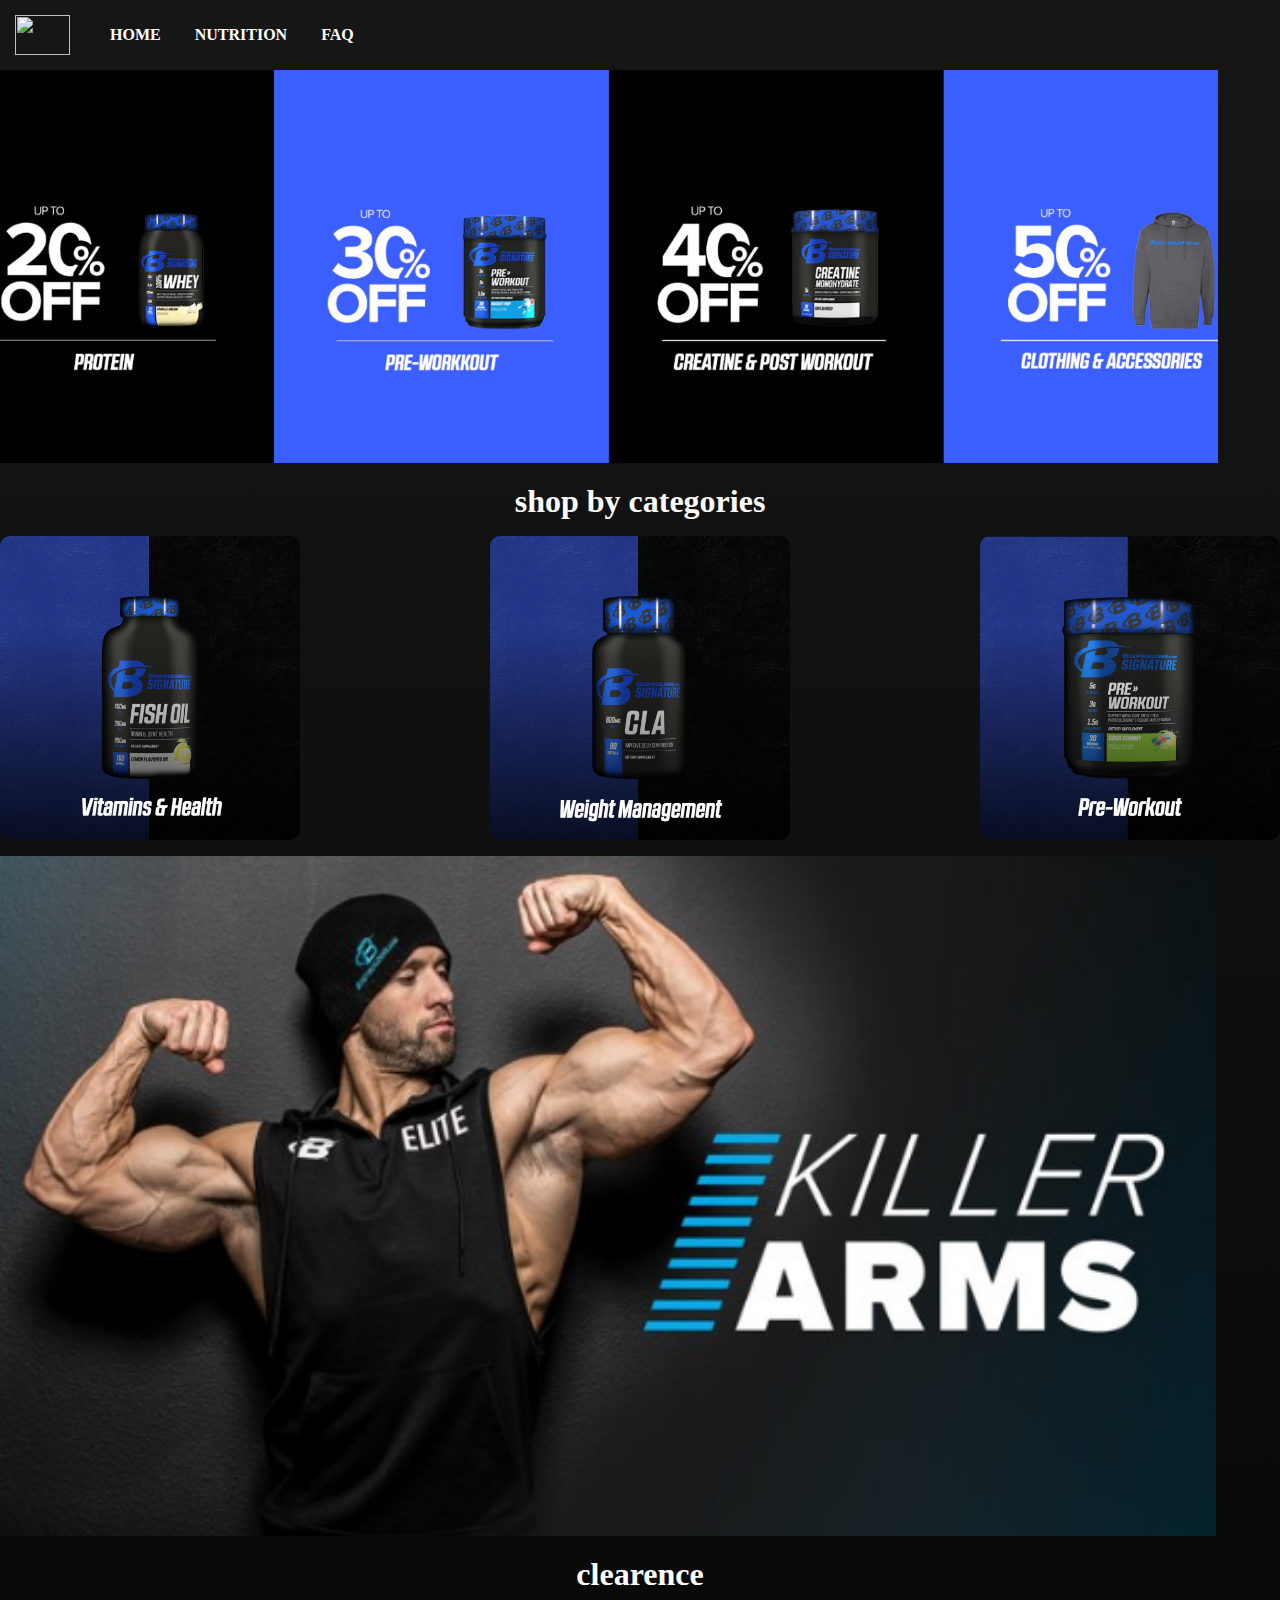
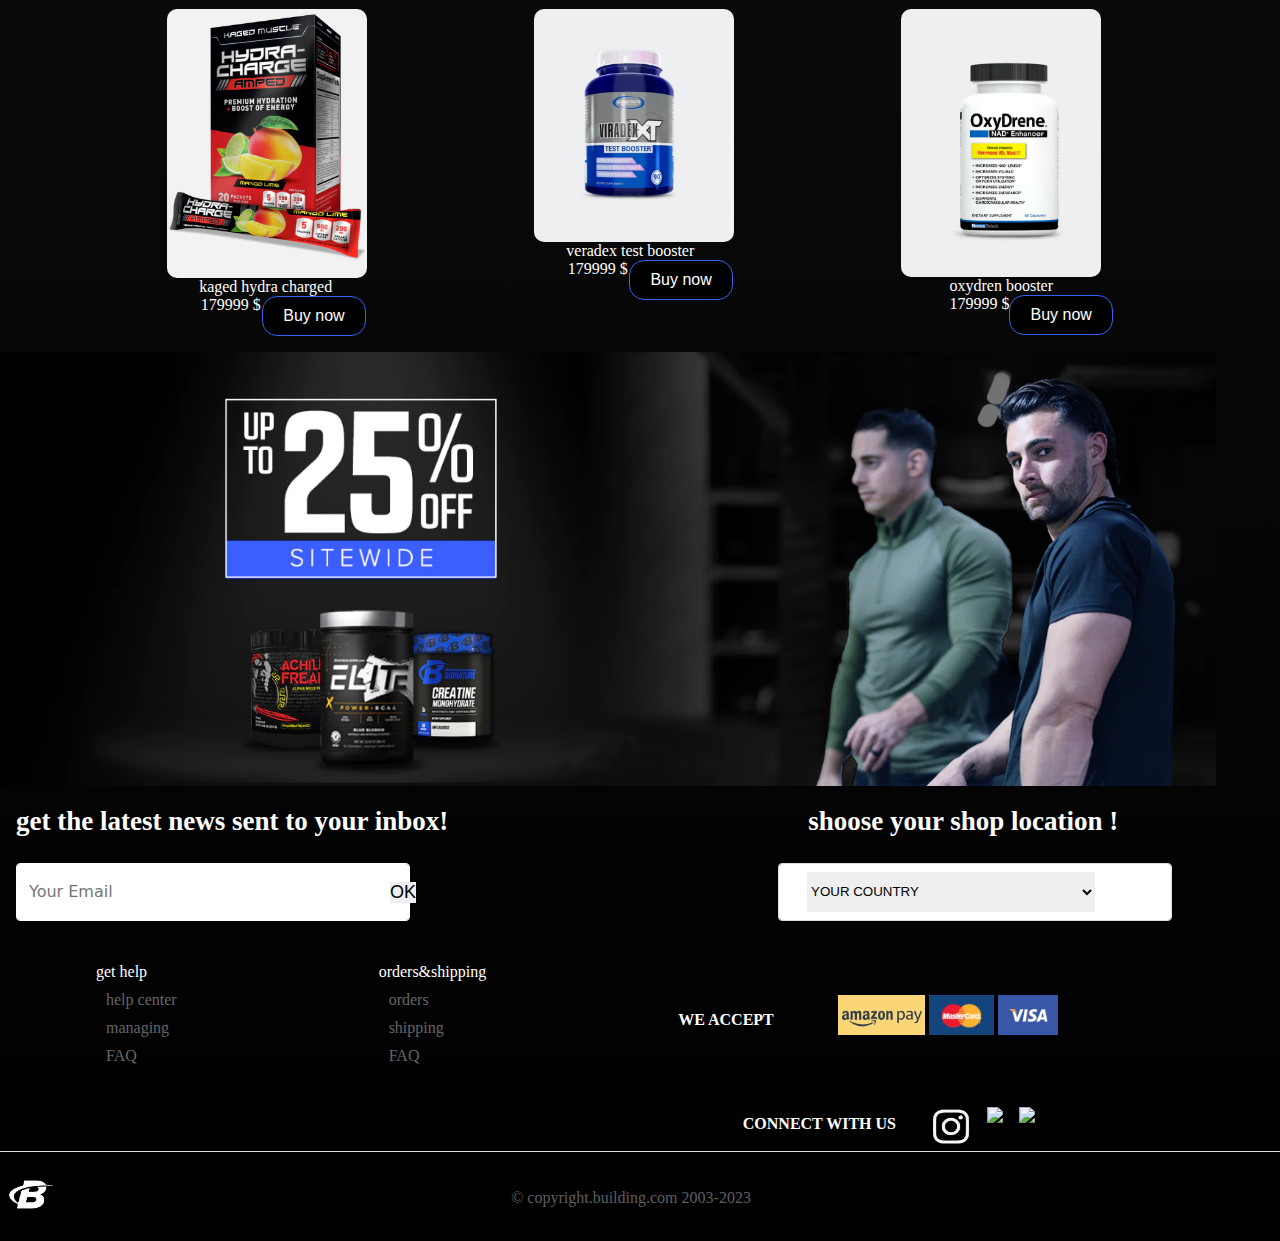
==== nutrition.html @ a2dac780 "first commit" ====
<!DOCTYPE html>
<html lang="en">

<head>
    <meta charset="UTF-8">
    <meta name="viewport" content="width=device-width, initial-scale=1.0">
    <link rel="stylesheet" href="style.css">
    <title>building</title>
    <link rel="shortcut icon" href="img/logo.png" type="image/x-icon">
</head>

<body>
    <header>

        <nav>
            <div class="burgermenu" id="burger-menu">
                <img src="img/ham.PNG" alt="" >
            </div>
            <img class="logo" src="img/logo.PNG">
            <ul>

                <li><a href="index.html">HOME</a></li>
                <li><a href="nutrition.html">NUTRITION</a></li>
                <li><a href="faq.html">FAQ</a></li>
            </ul>
    </header>
    <div class="ADD">
        <img class="head"src="img/shopcapPNG.PNG" alt="">
       
    </div>
    <h1 class="categories">shop by categories</h1>
    <div class="producte">
        
        <img class="Captu" src="img/Captu.PNG" alt="z">
        <img class= "Captur" src="img/Capture..PNG" alt="z">
        <img class="Capture" src="img/Capture.PN.PNG" alt="z">
  </div>
  <div class="add2">
    <img class=head2 src="img/shop2.PNG" alt="">

</div>
  <h1 class="categories">clearence</h1>
    <div class="product">
        <div class="pro">
        <img class="e" src="img/e.PNG" alt="z">
        <p>kaged hydra charged</p>
        <div class="price">
            <P>179999 $</P>
            <button class="buy-btn"><a href="#">Buy now</a></button>
            </div>
        </div>
        <div class=" pro2">
            <img class="vix" src="img/vix.PNG" alt="z">
            <p>veradex test booster</p>
            <div class="price"><P>179999 $</P>
            <button class="buy-btn"><a href="#">Buy now</a></button>
            </div></div>
         <div class="pro1">
         <img class="zz" src="img/nad.PNG" alt="z">
         <p>oxydren booster</p>
         <div class="price"><P>179999 $</P>
            <button class="buy-btn"><a href="#">Buy now</a></button>
            </div>
          </div>
          </div>
    <div class="add3">
        <img class="head3"src="img/shop.PNG" alt="">
       
    </div>
    <footer>
        <div class="inbox">
            <div class="hf">
                <div class="h">
                    <h1>get the latest news sent to your inbox!</h1>
                </div>
                <div class="h1">
                    <h1>shoose your shop location !</h1>
                </div>
            </div>
            <div class="info">
                <div class="youremail">
                    <input type="email" class="email" placeholder="Your Email">
                    <button class="ok" type="submit">OK</button>
                </div>
               
                <div class="location">
                    <img src="img/mrr.PNG" alt="morocco" style="display: none;">
                    <img src="img/aust.PNG" alt="australianflag" style="display: none; height: 2.3rem;">
                    <img src="img/Cane.PNG" alt="canadianflag" style="display: none; height: 2.3rem;">
                    <select class="location-select" id="locationSelect">
                        <Option value="shoose">YOUR COUNTRY</Option>
                        <option value="MOROCCO">MOROCCO</option>
                        <option value="AUSTRALIA">AUSTRALIA</option>
                        <option value="CANADA">CANADA</option>
                       
                    </select>
                </div>
                

            </div>

            <div class="accept">
                <div>
                    get help

                    <a href="index.html">help center</a>
                    <a href="nutrition.html">managing</a>
                    <a href="faq.html">FAQ</a>

                </div>

                <div>
                    orders&shipping
                    <a href="index.html">orders</a>
                    <a href="nutrition.html">shipping</a>
                    <a href="faq.html">FAQ</a>
                </div>
                <div class="BANK">
                    <h4>WE ACCEPT</h4>
                    <div class="img">
                        <img src="img/ama.PNG" style="height: 2.5rem;">
                        <img src="img/MASTER.PNG" style="height: 2.5rem;">
                        <img src="img/VISA.png" style="height: 2.5rem;">
                    </div>
                </div>
            </div>
            <div class="connect">
                <div class="social">
                    <h4>CONNECT WITH US</h4>
                    <div class="socialmedia">
                        <a href="instagram.com"><img src="img/IG.png" style="height: 2.5rem;padding: 0 0.5rem;"></a>
                        <a href="tiktok.com"></a><img src="img/tik.PNG" style="height: 2.5rem;padding: 0 0.5rem;"></a>
                        <a href="facebook.com"> <img src="img/fb.PNG" style="height: 2.8rem;padding: 0 0.5rem;"></a>
                    </div>
                </div>
                <div class="footer-copyright">
                    <div class="copyright">
                        <div>
                            <img src="img/logo.png" class="footerlogo">
                        </div>
                        <p>
                            © copyright.building.com 2003-2023
                        </p>
                    </div>

                </div>
            </div>
        </div>
        <div class="popup" id="invalidPopup">
            <div class="popup-content">
                <span class="close-popup" id="closeInvalidPopup">&times;</span>
                <p><span class="Xmark">&#10008;</span>please enter a valid address</p>
            </div>
        </div> 
        <div class="popup" id="validPopup">
            <div class="popup-content">
                <span class="close-popup" id="closeValidPopup">&times;</span>
                <p>Email address is valid <span class="checkmark">&#10004;</span></p>
            </div>
        </div>
    </footer>
    <script src="bui.js"></script>

</body>

</html>
---- style.css ----
* {
    padding: 0;
    margin: 0;
    text-decoration: none;
}

body {
    background: linear-gradient(#161616, #000000);
}

.logo {
    width: 55px;
    height: 40px;
    margin: 10px;

}

nav {
    display: inline-flex;
    align-items: center;
    background: (#161616);
    padding: 5px;
}




.nav-list a {
    text-decoration: none;
    color: white;
    /* Set link color */
}

.logo {
    max-width: 100px;
    /* Set a maximum width for your logo */
}


nav ul {


    border: #060606;

    list-style-type: none;

}


nav ul li {

    display: inline;
    margin-left: 30px;
}

nav a {
    text-decoration: none;
    color: #ffffff;
    font-weight: bold;

}

.undernav {
    display: flex;
}

.cap {
    width: 260px;
    height: 150PX;
}

.captue {
    width: 242px;
    height: 150PX;

}

.tem1 {
    width: 250px;
    height: 150PX;

}

.ca1 {
    width: 260px;
    height: 150PX;
}

.cre {
    width: 245px;
    height: 150PX;
}

.shop {
    background-color: rgb(51, 99, 243);
    text-align: center;
    color: #ffffff;
    height: 20px;

}

.button {
    background-color: transparent;
    color: #ffffff;
    border-radius: 5px;
    border-color: rgb(51, 99, 243);
    border-style: groove;
    width: 6rem;
    height: 27px;
    margin-left: 8rem;
    cursor: pointer;
}

.welcome {
    width: 100%;
    display: flex;
    justify-content: end;

}

.welcome img {
    position: relative;
    width: 50%;
}

.welcome_text {
    position: absolute;
    left: 20rem;
    bottom: 15rem;
    z-index: 1;
}

.welcome_text h1 {
    font-size: 4em;
    color: rgb(51, 99, 243);
}

.welcome_text p {
    color: #fafafa;
    margin-left: 4px;

}

.inbox h1 {

    color: #ffffff;
    font-size: 27px;
    padding: 1rem;

}

.youremail {
    display: flex;
}

.email {

    width: 23rem;
    margin: .625rem 0;
    border: 1px solid #ffffff;
    border-radius: .25rem;
    font-family: ProximaNova, "Proxima Nova", ui-sans-serif, system-ui, -apple-system, Segoe UI, Roboto, Ubuntu, Cantarell, Noto Sans, sans-serif, BlinkMacSystemFont, Helvetica Neue, Arial, Apple Color Emoji, Segoe UI Emoji, Segoe UI Symbol, Noto Color Emoji;
    display: block;
    padding: .5rem .75rem;
    margin-left: 1rem;
    font-size: 1rem;
    font-weight: 400;
    color: #666;
    background-color: #ffffff;
    background-clip: padding-box;
   
}

.ok {
    cursor: pointer;
    font-size: large;
    position: absolute;
    top: 1.8rem;
    right: 54rem;
    border: none;

}

.hf {
    display: flex;
}

.h1 {
    margin-left: 20.5rem;
}

.info {
    position: relative;
    display: flex;

}

.location {

    left: 30rem;
    width: 23rem;
    margin: .625rem 0;
    border: 1px solid #ddd;
    border-radius: .25rem;
    font-family: ProximaNova, "Proxima Nova", ui-sans-serif, system-ui, -apple-system, Segoe UI, Roboto, Ubuntu, Cantarell, Noto Sans, sans-serif, BlinkMacSystemFont, Helvetica Neue, Arial, Apple Color Emoji, Segoe UI Emoji, Segoe UI Symbol, Noto Color Emoji;
    display: flex;
    padding: .5rem .75rem;
    margin-left: 23rem;


    background-color: #fff;
    background-clip: padding-box;
   
}

.flag {
    cursor: pointer;
    height: 2rem;
    margin-right: 5rem;

}

.click {
    cursor: pointer;
    margin-left: 7rem;
}

.location p {
    color: #060606;
    margin-top: 7px;
    cursor: default;

}

.accept {
    display: flex;
    color: #fff;

}

.accept div a {
    display: block;
    color: #666;
    margin: 10px;
}

.accept div {
    padding: 2rem 6rem;
}

.ACCEPTIMG {
    height: 2.5REM;
}

.BANK {
    position: relative;
    display: flex;


    min-width: 412px;
}

.BANK h4 {
    position: absolute;
    top: 5rem;
}

.img {
    margin-left: 4rem;
    min-width: 13.8rem;
}

.social {
    position: relative;
    display: flex;
    margin-left: 1.7REM;

    min-width: 412px;
}

.social h4 {
    color: white;
    position: absolute;
    top: 0.5rem;
    right: 24rem;
}

.socialmedia {
    display: flex;
    margin-left: 56rem;
    min-width: 13.8rem;
}

.footer-copyright {

    padding: 20px 0 17px;
    border-top: 1px solid #ddddde;
}

.copyright {
    display: flex;
    color: #5f5f5f;

}

.copyright p {
    display: flex;
    align-items: center;
    margin-left: 28rem;
}

.footerlogo {
    height: 3rem;
}

.faqs {
    color: white;
    min-height: 112vh;
    width: 80%;
    margin: 0 auto;
    display: flex;
    flex-direction: column;
    align-items: center;
}

section {
    min-height: 24vh;
}

.title {
    font-size: 2rem;
    MARGIN: 2rem 0rem;
    border-bottom: 7PX solid rgb(51, 99, 243);
}

.faq {
    max-width: 700px;
    margin-top: 2rem;
    cursor: pointer;
    border-bottom: 2px solid white;
}

.question {
    display: flex;
    justify-content: space-between;
    align-items: center;
    margin-bottom: 1rem;
}

.question h3 {
    font-size: 1.5rem;
}

.bg {
    position: absolute;
    z-index: -1;
    height: 47.5rem;
    width: 79rem;
}

.plus {
    height: 1.6rem;
}

.answer {
    max-height: 0;
    overflow: hidden;
    transition: max-height 1.4s ease;
}

.answer p {
    padding-top: 1rem;
    line-height: 1.6;
    font-size: 1.3rem;
}

.faq .answer.active {
    max-height: 300px;

}

.faq .plus {
    transition: transform 0.3s;
}

.faq .plus:active {
    transform: rotate(90deg);

}

.popup {
    border-radius: 5px;
    display: none;
    position: fixed;
    top: 50%;
    left: 50%;
    transform: translate(-50%, -50%);
    background: white;
    box-shadow: 0 0 10px rgba(0, 0, 0, 0.3);
    padding: 20px;
    z-index: 1000;
}

.popup-content {
    text-align: center;
}

.close-popup {
    position: absolute;
    top: 0.1px;
    right: 7px;
    cursor: pointer;
    font-size: 30px;
}

.checkmark {
    color: green;
}

.Xmark {
    color: red;
}

.location-select {

    border: 0;
    margin-left: 1rem;
    width: 18rem;
    height: 2.5rem;
}

.burgermenu {
    display: none;
}

/* style-mobile.css */
@media screen and (max-width: 768px) {
    .logo {
        margin-left: 20rem;
    }

    ul {
        display: none;
        /* Hide the navigation links */
        flex-direction: column;
        background-color: #333;
        /* Background color for the mobile menu */
        position: absolute;
        top: 60px;
        left: 0;
        width: 100%;
        z-index: 1;
    }

    ul.active {
        display: flex;
        /* Show the navigation links when active */
    }

    ul li {
        padding: 10px;
    }

    .burgermenu {

        display: block;
        cursor: pointer;
    }

    .burgermenu img {
        height: 40px;

    }

    .burgermenu .bar {
        width: 25px;
        height: 3px;
        background-color: #fff;
        margin: 3px 0;
    }

    .cap {
        width: 10rem;
        height: 5rem;
    }

    .captue {
        width: 10rem;
        height: 5rem;

    }

    .tem1 {
        width: 10rem;
        height: 5rem;

    }

    .ca1 {
        width: 12rem;
        height: 5rem;
    }

    .cre {
        width: 12rem;
        height: 5rem;
    }

    .shop {
        background-color: rgb(51, 99, 243);
        text-align: center;
        width: 48REM;
        color: #ffffff;
        height: 20px;

    }

    section {
        min-height: 0vh;
    }

    .welcome {
        width: 100%;
        display: flex;
        justify-content: start;

    }

    .welcome img {

        width: 100.2%;
    }

    .welcome_text {
        position: absolute;
        left: 7rem;
        bottom: 25rem;
        z-index: 1;
    }

    .button {
        background-color: black;
        color: rgb(51, 99, 243);
        border-radius: 5px;
        border-color: rgb(51, 99, 243);
        border-style: groove;
        width: 6rem;
        height: 27px;
        margin-left: 8rem;
        cursor: pointer;
    }

    .inbox h1 {

        color: #ffffff;
        font-size: 19px;
        padding: 1rem;
        margin-left: 3rem;

    }

    .youremail {
        display: flex;
    }

    .email {

        width: 17.2rem;

        border: 1px solid #ffffff;
        border-radius: .25rem;
        font-family: ProximaNova, "Proxima Nova", ui-sans-serif, system-ui, -apple-system, Segoe UI, Roboto, Ubuntu, Cantarell, Noto Sans, sans-serif, BlinkMacSystemFont, Helvetica Neue, Arial, Apple Color Emoji, Segoe UI Emoji, Segoe UI Symbol, Noto Color Emoji;


        margin-left: 5rem;
        font-size: 1rem;

        color: #666;
        background-color: #ffffff;

    }

    .ok {
        cursor: pointer;
        font-size: large;
        position: absolute;
        top: 1.8rem;
        right: 25rem;
        border: none;

    }

    .hf {
        display: flex;

    }

    .h1 {
        margin-left: 0rem;
        max-width: 200rem;
    }

    .info {
        position: relative;
        display: flex;

    }

    .location {


        width: 18rem;
        margin: .625rem 0;
        border: 1px solid #ddd;
        border-radius: .25rem;
        font-family: ProximaNova, "Proxima Nova", ui-sans-serif, system-ui, -apple-system, Segoe UI, Roboto, Ubuntu, Cantarell, Noto Sans, sans-serif, BlinkMacSystemFont, Helvetica Neue, Arial, Apple Color Emoji, Segoe UI Emoji, Segoe UI Symbol, Noto Color Emoji;
        display: flex;

        margin-left: 2rem;


        background-color: #fff;

    }

    .flag {
        cursor: pointer;
        height: 0.5rem;
        margin-right: 5rem;

    }

    .location p {
        color: #060606;
        margin-top: 7px;
        cursor: default;

    }

    .accept {
        display: flex;
        color: #fff;

    }

    .accept div a {
        display: block;
        color: #666;
        margin: 10px;
    }

    .accept div {
        padding: 1rem 2rem;
    }

    .BANK {
        position: relative;
        display: flex;

    }

    .BANK h4 {
        position: absolute;
        top: 2.6rem;
        right: 22rem;
    }

    .img {
        margin-left: 5rem;
        min-width: 13.8rem;
    }

    .ACCEPTIMG {
        height: 2.4REM;
    }

    .social {
        position: relative;
        display: flex;
        margin-left: 3.3REM;

        min-width: 100px;
    }

    .social h4 {
        color: white;
        position: absolute;
        top: 0.5rem;
        right: 20rem;
    }

    .socialmedia {
        display: flex;
        margin-left: 25rem;
        min-width: 13.8rem;
    }

    .footer-copyright {
        width: 48.9rem;
        padding: 20px 0 17px;
        border-top: 1px solid #ddddde;
    }

    .copyright {
        display: flex;
        color: #5f5f5f;

    }

    .copyright p {
        display: flex;
        align-items: center;
        margin-left: 12rem;
    }

    .footerlogo {
        height: 3rem;
    }

    .faqs {
        color: white;
        min-height: 60vh;
        width: 100%;
        margin: 0 0;
        display: flex;
        flex-direction: column;


    }

    .title {
        font-size: 2rem;
        MARGIN: 2rem 0rem;
        border-bottom: 7PX solid rgb(51, 99, 243);
    }

    .faq {
        max-width: 500px;
        margin-top: 2rem;
        cursor: pointer;
        border-bottom: 2px solid white;
    }

    .question {
        display: flex;
        justify-content: space-between;
        align-items: center;
        margin-bottom: 1rem;

    }

    .question h3 {
        font-size: 1.5rem;

    }

    .bg {
        position: absolute;
        z-index: -1;
        height: 45.5rem;
        width: 50rem;
    }

    .plus {
        height: 1.6rem;
    }

    .answer {
        max-height: 0;
        overflow: hidden;
        transition: max-height 1.4s ease;
    }

    .answer p {
        padding-top: 1rem;
        line-height: 1.6;
        font-size: 1.3rem;
    }

    .faq .answer.active {
        max-height: 300px;

    }

    .faq .plus {
        transition: transform 0.3s;
    }

    .faq .plus:active {
        transform: rotate(90deg);


    }
 
    .head  {
        width: 56.4rem;
    }
    
    .product {
        display: flex;
        flex-direction:column; margin-left: 23rem;
        justify-content: space-between;
        border-radius: 5px;
    
    }
    
    
    .producte {
        flex-direction:column;
        margin-left: 19rem;
        display: flex;
        justify-content: space-between;
        border-radius: 5px;
    }
    
    .Captu {
        width: 300px;
        border-radius: 10px;
        margin-bottom: 1rem;
    }
    
    .Captur {
        margin-bottom: 1rem;
        width: 300px;
        border-radius: 10px;
    }
    
    .Capture {
        margin-bottom: 1rem;
        width: 300px;
        border-radius: 10px;
    }
    
    .e {margin-bottom: 1rem;
        width: 200px;
        border-radius: 10px;
    }
    
    .vix {margin-bottom: 1rem;
        margin-bottom: 1rem;
        width: 200px;
        border-radius: 10px;
    }
    
    .zz {
        margin-bottom: 1rem;
        width: 200px;
        border-radius: 10px;
    }
    
    .categories {
        margin-left: 9rem;
        margin-bottom: 1rem;
        display: flex;
        color: #ffffff;
        justify-content: center;
        padding: 1rem;
    }
    
    .pro1 {margin-bottom: 1rem;
        display: flex;
        flex-direction: column;
        color: #ffffff;
    }
    
    .pro2 {margin-bottom: 1rem;
        display: flex;
        flex-direction: column;
        color: #ffffff;
    }
    
    .pro {
        margin-bottom: 1rem;
        display: flex;
        flex-direction: column;
        color: #ffffff;
    }
    .price P{
        font-size: large;
    }
    .price {
        display: flex;
        flex-direction: column;
        justify-content: space-evenly;
    }
    
    .buy-btn {
        width: 10rem;
        margin-left: 1rem;
        border: 1px solid transparent;
        padding: 10px 20px;
        border-radius: 15px;
        border-color: rgb(51, 99, 243);
        background-color: #000000;
        transition: 1s ease;
    }
    
    .buy-btn:hover {
        transform: scale(1.1);
    }
    
    .buy-btn a {
        text-decoration: none;
        color: #fff;
        font-size: 16px;
    
    }
    
    .pro p {
        margin-left: 2rem;
    }
    
    .pro1 p {
        margin-left: 3rem;
    }
    
    .pro2 p {
        margin-left: 2rem;
    }
    
}
.head  {
    width: 76.1rem;
}
.head2 {
    padding-top :1REM; 
   width:  76rem;
}
.head3{

    padding-top :1REM; 
    width: 76rem;
}
.product {
    display: flex;
    justify-content: space-evenly;
    border-radius: 5px;

}


.producte {
    display: flex;
    justify-content: space-between;
    border-radius: 5px;
}

.Captu {
    width: 300px;
    border-radius: 10px;
}

.Captur {
    width: 300px;
    border-radius: 10px;
}

.Capture {
    width: 300px;
    border-radius: 10px;
}

.e {
    width: 200px;
    border-radius: 10px;
}

.vix {
    width: 200px;
    border-radius: 10px;
}

.zz {
    width: 200px;
    border-radius: 10px;
}

.categories {
    display: flex;
    color: #ffffff;
    justify-content: center;
    padding: 1rem;
}

.pro1 {
    display: flex;
    flex-direction: column;
    color: #ffffff;
}

.pro2 {
    display: flex;
    flex-direction: column;
    color: #ffffff;
}

.pro {
    display: flex;
    flex-direction: column;
    color: #ffffff;
}

.price {
    display: flex;
    justify-content: space-evenly;
}

.buy-btn {
    border: 1px solid transparent;
    padding: 10px 20px;
    border-radius: 15px;
    border-color: rgb(51, 99, 243);
    background-color: #000000;
    transition: 1s ease;
}

.buy-btn:hover {
    transform: scale(1.1);
}

.buy-btn a {
    text-decoration: none;
    color: #fff;
    font-size: 16px;

}

.pro p {
    margin-left: 2rem;
}

.pro1 p {
    margin-left: 3rem;
}

.pro2 p {
    margin-left: 2rem;
}
.add2{
 width: 20rem;
}
.ADD3{

}
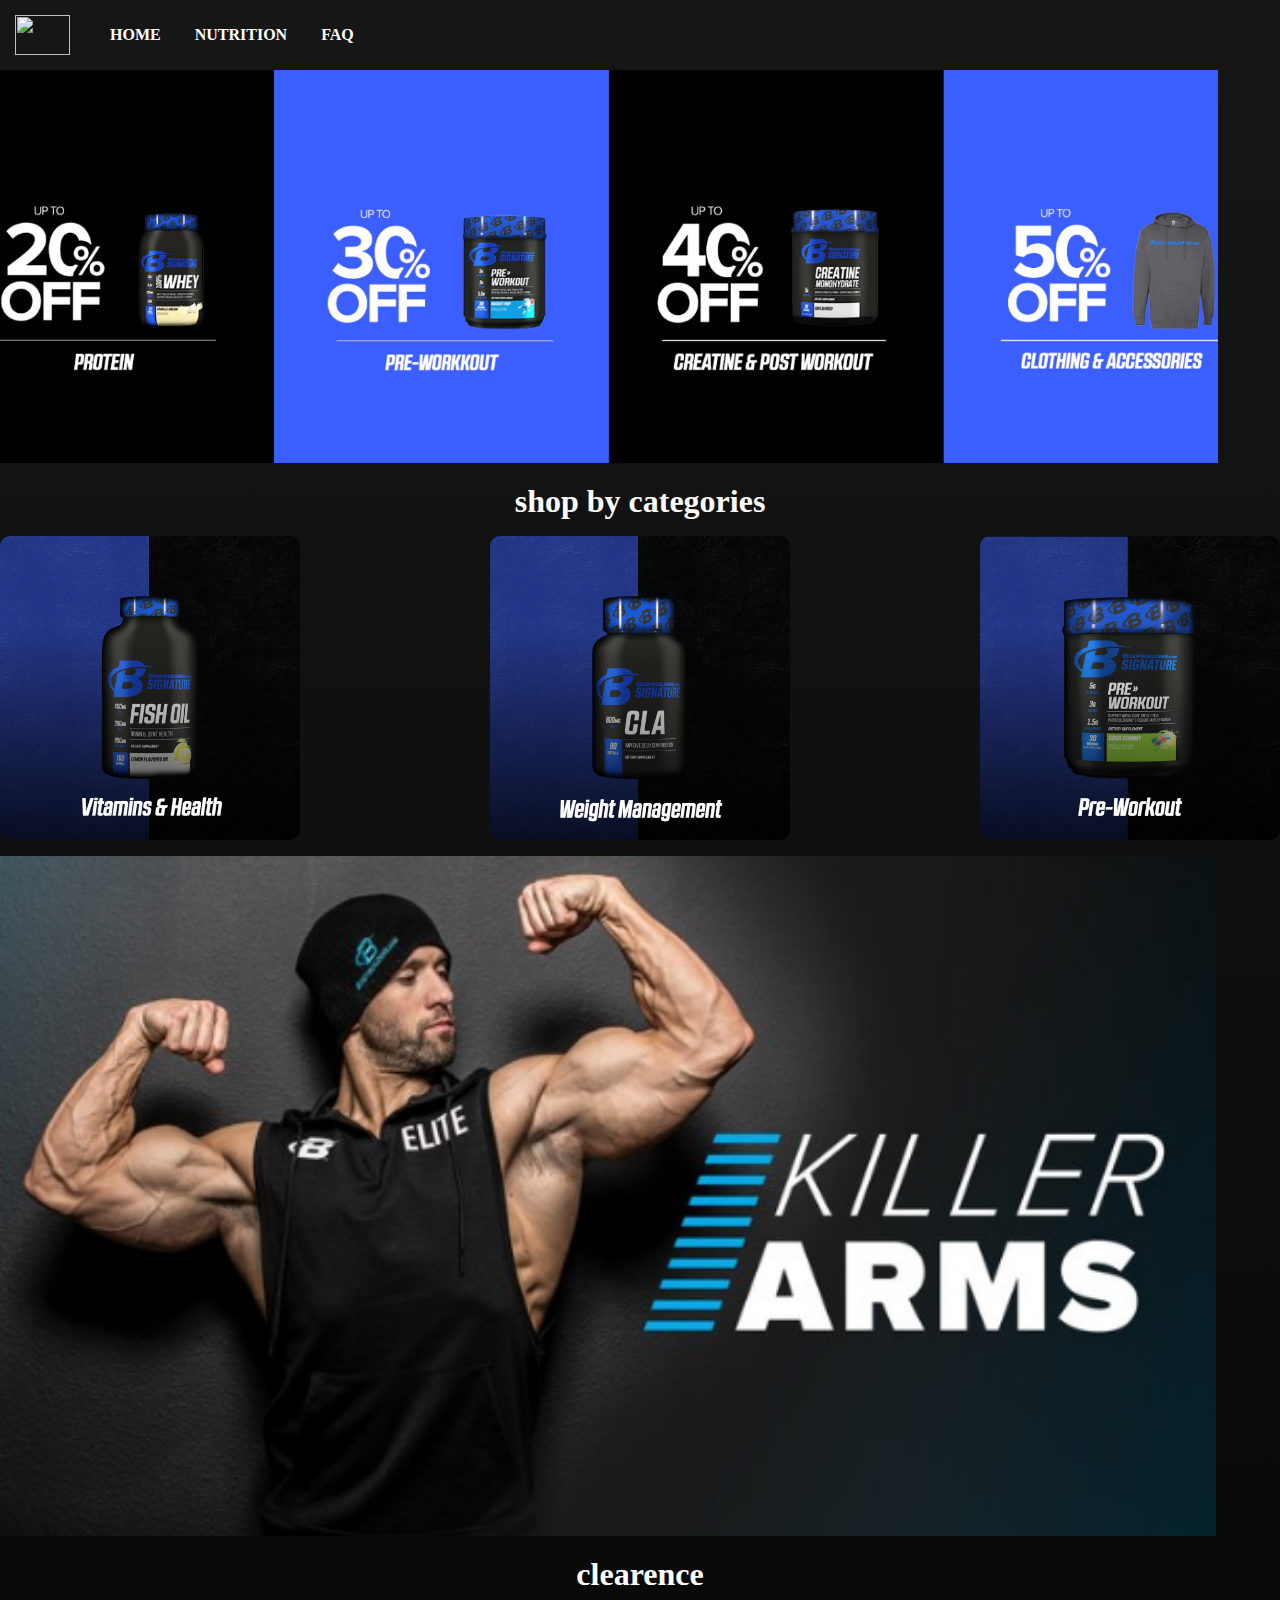
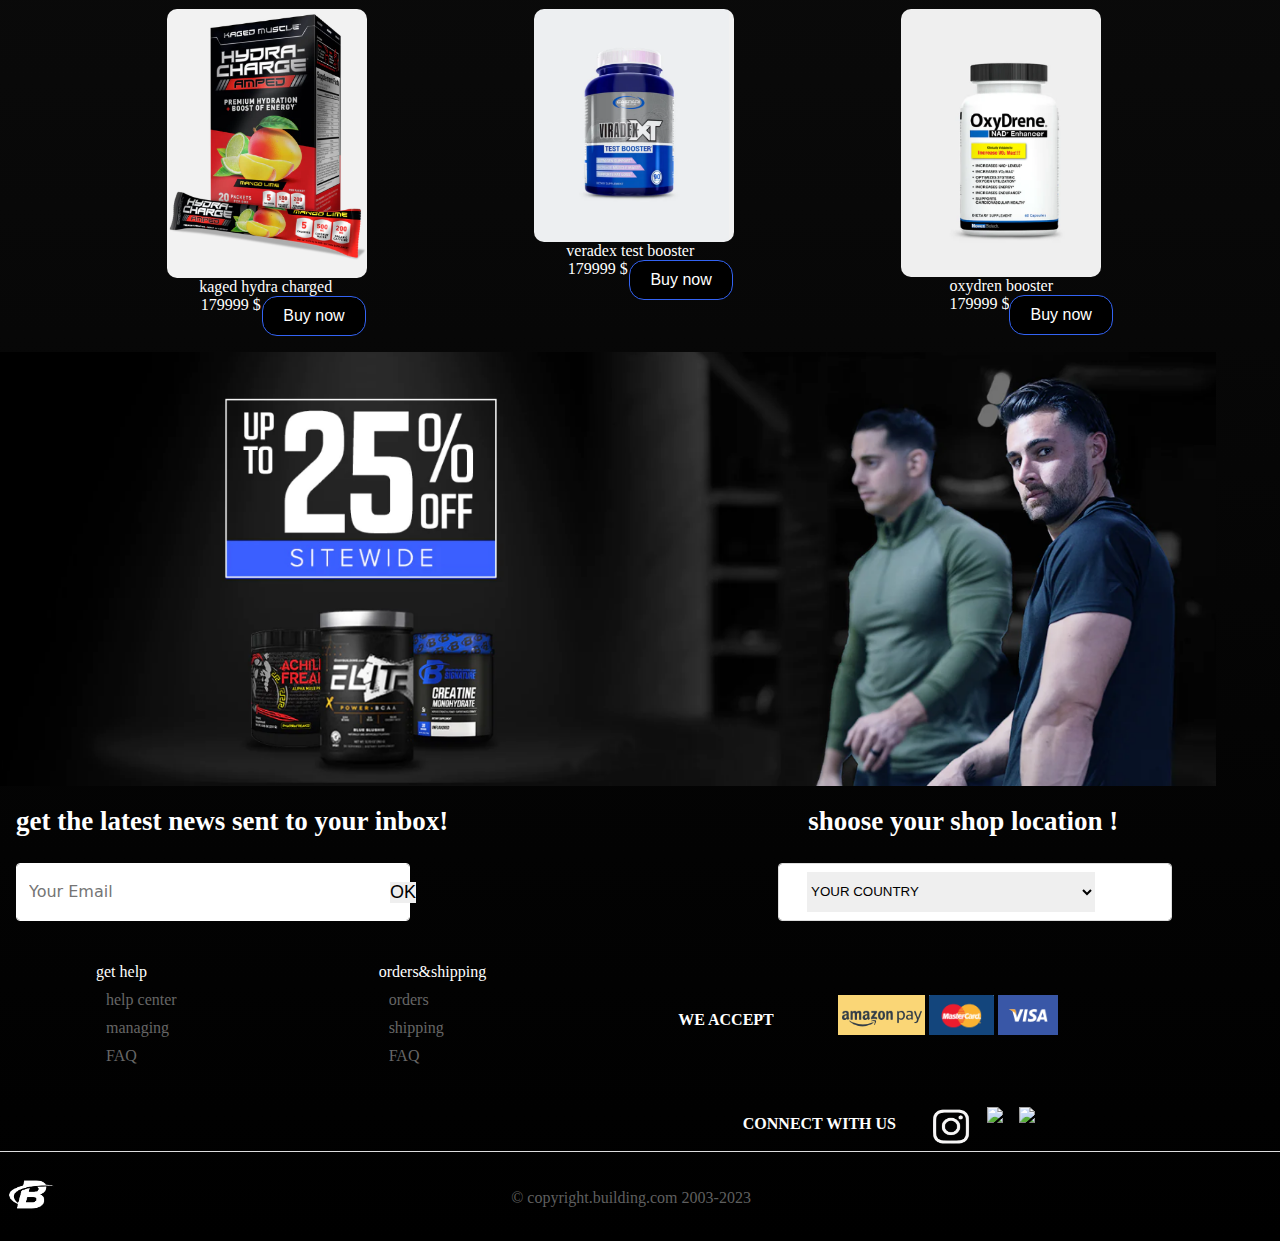
==== commit 1a08c452: "changes" ====
--- a/nutrition.html
+++ b/nutrition.html
@@ -14,7 +14,7 @@
 
         <nav>
             <div class="burgermenu" id="burger-menu">
-                <img src="img/ham.PNG" alt="" >
+                <img src="img/ham.PNG" alt="">
             </div>
             <img class="logo" src="img/logo.PNG">
             <ul>
@@ -25,47 +25,52 @@
             </ul>
     </header>
     <div class="ADD">
-        <img class="head"src="img/shopcapPNG.PNG" alt="">
-       
+        <img class="head" src="img/shopcapPNG.PNG" alt="">
+
     </div>
     <h1 class="categories">shop by categories</h1>
     <div class="producte">
-        
+
         <img class="Captu" src="img/Captu.PNG" alt="z">
-        <img class= "Captur" src="img/Capture..PNG" alt="z">
+        <img class="Captur" src="img/Capture..PNG" alt="z">
         <img class="Capture" src="img/Capture.PN.PNG" alt="z">
-  </div>
-  <div class="add2">
-    <img class=head2 src="img/shop2.PNG" alt="">
+    </div>
+           
+    <div class="ADD2">
+        <img class=head2 src="img/shop2.PNG" alt="">
 
-</div>
-  <h1 class="categories">clearence</h1>
+    </div>
+
+    <h1 class="categories">clearence</h1>
     <div class="product">
         <div class="pro">
-        <img class="e" src="img/e.PNG" alt="z">
-        <p>kaged hydra charged</p>
-        <div class="price">
-            <P>179999 $</P>
-            <button class="buy-btn"><a href="#">Buy now</a></button>
+            <img class="e" src="img/e.PNG" alt="z">
+            <p>kaged hydra charged</p>
+            <div class="price">
+                <P>179999 $</P>
+                <button class="buy-btn"><a href="#">Buy now</a></button>
             </div>
         </div>
         <div class=" pro2">
             <img class="vix" src="img/vix.PNG" alt="z">
             <p>veradex test booster</p>
-            <div class="price"><P>179999 $</P>
-            <button class="buy-btn"><a href="#">Buy now</a></button>
-            </div></div>
-         <div class="pro1">
-         <img class="zz" src="img/nad.PNG" alt="z">
-         <p>oxydren booster</p>
-         <div class="price"><P>179999 $</P>
-            <button class="buy-btn"><a href="#">Buy now</a></button>
+            <div class="price">
+                <P>179999 $</P>
+                <button class="buy-btn"><a href="#">Buy now</a></button>
             </div>
-          </div>
-          </div>
+        </div>
+        <div class="pro1">
+            <img class="zz" src="img/nad.PNG" alt="z">
+            <p>oxydren booster</p>
+            <div class="price">
+                <P>179999 $</P>
+                <button class="buy-btn"><a href="#">Buy now</a></button>
+            </div>
+        </div>
+    </div>
     <div class="add3">
-        <img class="head3"src="img/shop.PNG" alt="">
-       
+        <img class="head3" src="img/shop.PNG" alt="">
+
     </div>
     <footer>
         <div class="inbox">
@@ -82,7 +87,7 @@
                     <input type="email" class="email" placeholder="Your Email">
                     <button class="ok" type="submit">OK</button>
                 </div>
-               
+
                 <div class="location">
                     <img src="img/mrr.PNG" alt="morocco" style="display: none;">
                     <img src="img/aust.PNG" alt="australianflag" style="display: none; height: 2.3rem;">
@@ -92,10 +97,10 @@
                         <option value="MOROCCO">MOROCCO</option>
                         <option value="AUSTRALIA">AUSTRALIA</option>
                         <option value="CANADA">CANADA</option>
-                       
+
                     </select>
                 </div>
-                
+
 
             </div>
 
@@ -151,7 +156,7 @@
                 <span class="close-popup" id="closeInvalidPopup">&times;</span>
                 <p><span class="Xmark">&#10008;</span>please enter a valid address</p>
             </div>
-        </div> 
+        </div>
         <div class="popup" id="validPopup">
             <div class="popup-content">
                 <span class="close-popup" id="closeValidPopup">&times;</span>
--- a/style.css
+++ b/style.css
@@ -2,10 +2,12 @@
     padding: 0;
     margin: 0;
     text-decoration: none;
+    overflow-x: hidden;
 }
 
 body {
     background: linear-gradient(#161616, #000000);
+
 }
 
 .logo {
@@ -28,13 +30,9 @@
 .nav-list a {
     text-decoration: none;
     color: white;
-    /* Set link color */
-}
-
-.logo {
-    max-width: 100px;
-    /* Set a maximum width for your logo */
-}
+    
+}
+
 
 
 nav ul {
@@ -126,7 +124,7 @@
 .welcome_text {
     position: absolute;
     left: 20rem;
-    bottom: 15rem;
+    bottom: 1rem;
     z-index: 1;
 }
 
@@ -206,8 +204,6 @@
     display: flex;
     padding: .5rem .75rem;
     margin-left: 23rem;
-
-
     background-color: #fff;
     background-clip: padding-box;
    
@@ -220,10 +216,6 @@
 
 }
 
-.click {
-    cursor: pointer;
-    margin-left: 7rem;
-}
 
 .location p {
     color: #060606;
@@ -255,11 +247,8 @@
 .BANK {
     position: relative;
     display: flex;
-
-
     min-width: 412px;
 }
-
 .BANK h4 {
     position: absolute;
     top: 5rem;
@@ -432,8 +421,123 @@
 .burgermenu {
     display: none;
 }
-
-/* style-mobile.css */
+.head  {
+    width: 76.1rem;
+}
+.head2 {
+    padding-top :1REM; 
+   width:  76rem;
+}
+.head3{
+
+    padding-top :1REM; 
+    width: 76rem;
+}
+.product {
+    display: flex;
+    justify-content: space-evenly;
+    border-radius: 5px;
+
+}
+.producte {
+    display: flex;
+    justify-content: space-between;
+    border-radius: 5px;
+}
+
+.Captu {
+    width: 300px;
+    border-radius: 10px;
+}
+
+.Captur {
+    width: 300px;
+    border-radius: 10px;
+}
+
+.Capture {
+    width: 300px;
+    border-radius: 10px;
+}
+
+.e {
+    width: 200px;
+    border-radius: 10px;
+}
+
+.vix {
+    width: 200px;
+    border-radius: 10px;
+}
+
+.zz {
+    width: 200px;
+    border-radius: 10px;
+}
+
+.categories {
+    display: flex;
+    color: #ffffff;
+    justify-content: center;
+    padding: 1rem;
+}
+
+.pro1 {
+    display: flex;
+    flex-direction: column;
+    color: #ffffff;
+}
+
+.pro2 {
+    display: flex;
+    flex-direction: column;
+    color: #ffffff;
+}
+
+.pro {
+    display: flex;
+    flex-direction: column;
+    color: #ffffff;
+}
+
+.price {
+    display: flex;
+    justify-content: space-evenly;
+}
+
+.buy-btn {
+    border: 1px solid transparent;
+    padding: 10px 20px;
+    border-radius: 15px;
+    border-color: rgb(51, 99, 243);
+    background-color: #000000;
+    transition: 1s ease;
+}
+
+.buy-btn:hover {
+    transform: scale(1.1);
+}
+
+.buy-btn a {
+    text-decoration: none;
+    color: #fff;
+    font-size: 16px;
+
+}
+
+.pro p {
+    margin-left: 2rem;
+}
+
+.pro1 p {
+    margin-left: 3rem;
+}
+
+.pro2 p {
+    margin-left: 2rem;
+}
+
+
 @media screen and (max-width: 768px) {
     .logo {
         margin-left: 20rem;
@@ -441,10 +545,8 @@
 
     ul {
         display: none;
-        /* Hide the navigation links */
         flex-direction: column;
         background-color: #333;
-        /* Background color for the mobile menu */
         position: absolute;
         top: 60px;
         left: 0;
@@ -454,7 +556,7 @@
 
     ul.active {
         display: flex;
-        /* Show the navigation links when active */
+        
     }
 
     ul li {
@@ -791,14 +893,10 @@
 
 
     }
- 
-    .head  {
-        width: 56.4rem;
-    }
+
     
     .product {
         display: flex;
-        flex-direction:column; margin-left: 23rem;
         justify-content: space-between;
         border-radius: 5px;
     
@@ -806,32 +904,36 @@
     
     
     .producte {
-        flex-direction:column;
-        margin-left: 19rem;
+        
+        
         display: flex;
         justify-content: space-between;
         border-radius: 5px;
     }
     
     .Captu {
-        width: 300px;
+        margin-left: 1rem;
+        width: 14REM;
         border-radius: 10px;
         margin-bottom: 1rem;
     }
     
     .Captur {
         margin-bottom: 1rem;
-        width: 300px;
+        width: 14REM;
         border-radius: 10px;
     }
     
     .Capture {
+        margin-right: 1rem;
         margin-bottom: 1rem;
-        width: 300px;
+        width: 14rem;
         border-radius: 10px;
     }
     
-    .e {margin-bottom: 1rem;
+    .e {
+        margin-left: 2rem;  
+        margin-bottom: 1rem;
         width: 200px;
         border-radius: 10px;
     }
@@ -843,13 +945,14 @@
     }
     
     .zz {
+        margin-right: 2rem;
         margin-bottom: 1rem;
         width: 200px;
         border-radius: 10px;
     }
     
     .categories {
-        margin-left: 9rem;
+        margin-left: 2rem;
         margin-bottom: 1rem;
         display: flex;
         color: #ffffff;
@@ -917,128 +1020,19 @@
     .pro2 p {
         margin-left: 2rem;
     }
-    
-}
-.head  {
-    width: 76.1rem;
-}
-.head2 {
-    padding-top :1REM; 
-   width:  76rem;
-}
-.head3{
-
-    padding-top :1REM; 
-    width: 76rem;
-}
-.product {
-    display: flex;
-    justify-content: space-evenly;
-    border-radius: 5px;
-
-}
-
-
-.producte {
-    display: flex;
-    justify-content: space-between;
-    border-radius: 5px;
-}
-
-.Captu {
-    width: 300px;
-    border-radius: 10px;
-}
-
-.Captur {
-    width: 300px;
-    border-radius: 10px;
-}
-
-.Capture {
-    width: 300px;
-    border-radius: 10px;
-}
-
-.e {
-    width: 200px;
-    border-radius: 10px;
-}
-
-.vix {
-    width: 200px;
-    border-radius: 10px;
-}
-
-.zz {
-    width: 200px;
-    border-radius: 10px;
-}
-
-.categories {
-    display: flex;
-    color: #ffffff;
-    justify-content: center;
-    padding: 1rem;
-}
-
-.pro1 {
-    display: flex;
-    flex-direction: column;
-    color: #ffffff;
-}
-
-.pro2 {
-    display: flex;
-    flex-direction: column;
-    color: #ffffff;
-}
-
-.pro {
-    display: flex;
-    flex-direction: column;
-    color: #ffffff;
-}
-
-.price {
-    display: flex;
-    justify-content: space-evenly;
-}
-
-.buy-btn {
-    border: 1px solid transparent;
-    padding: 10px 20px;
-    border-radius: 15px;
-    border-color: rgb(51, 99, 243);
-    background-color: #000000;
-    transition: 1s ease;
-}
-
-.buy-btn:hover {
-    transform: scale(1.1);
-}
-
-.buy-btn a {
-    text-decoration: none;
-    color: #fff;
-    font-size: 16px;
-
-}
-
-.pro p {
-    margin-left: 2rem;
-}
-
-.pro1 p {
-    margin-left: 3rem;
-}
-
-.pro2 p {
-    margin-left: 2rem;
-}
-.add2{
- width: 20rem;
-}
-.ADD3{
-
-}+    .head  {
+        width: 47.6rem;
+    }
+    .head2 {
+        padding-top :1REM; 
+       width:  47.7em;
+    }
+    .head3{
+    
+        padding-top :1REM; 
+        width: 47.7rem;
+    }
+    .ADD2{
+        width: 48rem;
+    }
+}
